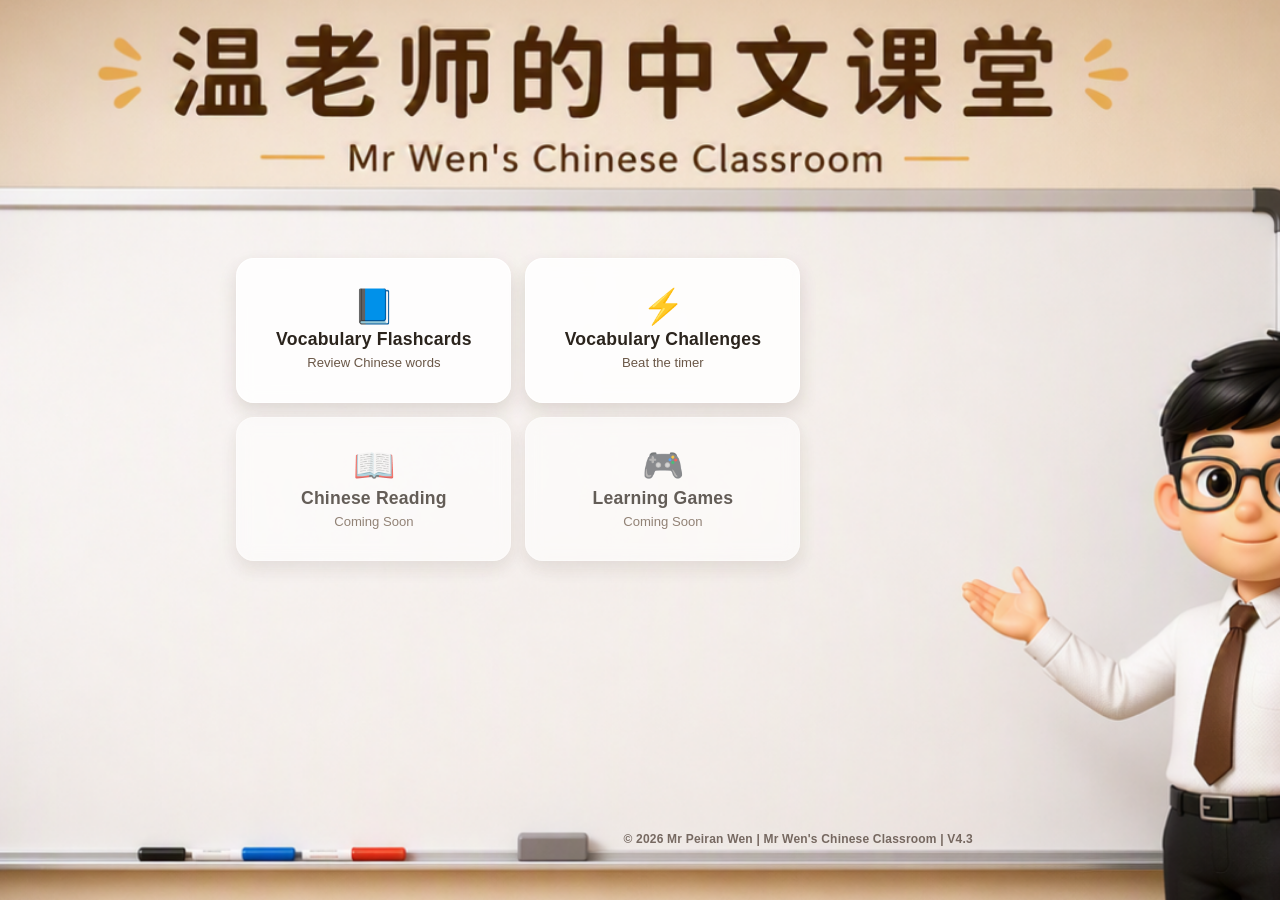
==== index.html @ c4bcf859 "Add files via upload" ====
<!DOCTYPE html>
<html lang="en">
<head>
  <meta charset="UTF-8">
  <meta name="viewport" content="width=device-width, initial-scale=1.0, viewport-fit=cover">
  <meta name="apple-mobile-web-app-capable" content="yes">
  <meta name="apple-mobile-web-app-status-bar-style" content="default">
  <meta name="apple-mobile-web-app-title" content="Mr Wen's Classroom">
  <title>Mr Wen's Chinese Classroom</title>
  <script src="device-detection.js"></script>
  <link rel="icon" href="favicon.ico" sizes="any">
  <link rel="icon" type="image/png" href="favicon.png">
  <link rel="apple-touch-icon" href="apple-touch-icon.png">
  <link rel="stylesheet" href="style.css">
</head>
<body>
  <main class="classroom-stage" aria-label="Mr Wen's Chinese Classroom homepage">
    <img class="classroom-image classroom-image-landscape" src="classroom-home.png" alt="Mr Wen's Chinese Classroom homepage background">
    <img class="classroom-image classroom-image-portrait" src="classroom-home-portrait.png" alt="Mr Wen's Chinese Classroom portrait homepage background">
    <section class="whiteboard-menu" aria-label="Classroom app menu">
      <a class="app-tile" href="vocab-flashcard/index.html"><span class="app-icon">📘</span><span class="app-title">Vocabulary Flashcards</span><span class="app-subtitle">Review Chinese words</span></a>
      <a class="app-tile" href="vocab-challenge/index.html"><span class="app-icon">⚡</span><span class="app-title">Vocabulary Challenges</span><span class="app-subtitle">Beat the timer</span></a>
      <div class="app-tile coming-soon" aria-disabled="true"><span class="app-icon">📖</span><span class="app-title">Chinese Reading</span><span class="app-subtitle">Coming Soon</span></div>
      <div class="app-tile coming-soon" aria-disabled="true"><span class="app-icon">🎮</span><span class="app-title">Learning Games</span><span class="app-subtitle">Coming Soon</span></div>
    </section>
    <div class="whiteboard-credit">© 2026 Mr Peiran Wen | Mr Wen's Chinese Classroom | V4.3</div>
  </main>
</body>
</html>
---- style.css ----
/* Mr Wen's Chinese Classroom Portal V4.3 */
*{margin:0;padding:0;box-sizing:border-box;font-family:"Century Gothic",Arial,sans-serif}
html,body{width:100%;height:100%}
body{min-height:100vh;overflow:hidden;background:#ead9c6}
.classroom-stage{position:relative;width:100vw;height:100vh;overflow:hidden;background:#ead9c6}
.classroom-image{position:absolute;inset:0;width:100%;height:100%;object-fit:cover;object-position:center center;display:block;user-select:none;pointer-events:none}
.classroom-image-portrait{display:none}
.whiteboard-menu{position:absolute;top:28%;left:18%;width:45%;height:35%;display:grid;grid-template-columns:repeat(2,minmax(170px,1fr));gap:14px;padding:6px}
.app-tile{position:relative;overflow:hidden;min-height:82px;padding:10px;display:flex;flex-direction:column;align-items:center;justify-content:center;gap:5px;text-align:center;text-decoration:none;color:#2b241d;background:rgba(255,255,255,.84);border:1px solid rgba(255,255,255,.95);border-radius:18px;box-shadow:0 8px 18px rgba(63,45,28,.14);backdrop-filter:blur(8px);-webkit-backdrop-filter:blur(8px);cursor:pointer;transition:transform .22s ease,box-shadow .22s ease,background .22s ease,border-color .22s ease}
.app-tile:hover{transform:translateY(-5px) scale(1.02);background:rgba(255,255,255,.95);border-color:rgba(255,188,78,.9);box-shadow:0 14px 28px rgba(63,45,28,.20)}
.app-tile:active{transform:translateY(-2px) scale(1.01)}
.app-icon{font-size:2.12rem;line-height:1}
.app-title{font-size:1.10rem;font-weight:700;letter-spacing:.2px}
.app-subtitle{font-size:.82rem;font-weight:500;color:#6a5747}
.coming-soon{opacity:.72;cursor:default}
.coming-soon:hover,.coming-soon:active{transform:none;background:rgba(255,255,255,.84);border-color:rgba(255,255,255,.95);box-shadow:0 8px 18px rgba(63,45,28,.14)}
.whiteboard-credit{position:absolute;right:24%;bottom:6%;color:rgba(80,65,55,.76);font-size:12px;font-weight:800;letter-spacing:.2px;text-align:right;white-space:nowrap;background:none;border:none;box-shadow:none;padding:0;pointer-events:none}
@media(max-width:900px){body{overflow:auto}.whiteboard-menu{top:27%;left:13%;width:58%;height:auto;grid-template-columns:1fr;gap:10px;padding:4px}.app-tile{min-height:72px;padding:10px 8px;border-radius:18px}.app-icon{font-size:1.5rem}.app-title{font-size:.82rem}.app-subtitle{font-size:.68rem}.whiteboard-credit{right:12%;bottom:8%;width:auto;font-size:.55rem;background:none;border:none;box-shadow:none;padding:0}}
/* Only iPhone/iPad portrait overrides below */
html.ios-device.portrait-mode,html.ios-device.portrait-mode body{min-height:100%;overflow:hidden;background:#ead9c6}
html.ios-device.portrait-mode *{font-family:-apple-system,BlinkMacSystemFont,"SF Pro Display","SF Pro Text","Helvetica Neue",Arial,sans-serif;-webkit-tap-highlight-color:transparent}
html.ios-device.portrait-mode .classroom-stage{width:100vw;height:100vh;height:100svh}
html.ios-device.portrait-mode .classroom-image-landscape{display:none}
html.ios-device.portrait-mode .classroom-image-portrait{display:block;object-fit:cover;object-position:center top}
html.ios-device.portrait-mode .whiteboard-menu{top:31.5%;left:19%;width:49%;height:28%;display:grid;grid-template-columns:repeat(2,minmax(0,1fr));grid-template-rows:repeat(2,minmax(0,1fr));gap:clamp(8px,1.8vw,15px);padding:0}
html.ios-device.portrait-mode .app-tile{min-width:0;min-height:0;padding:clamp(6px,1.5vw,12px);gap:clamp(3px,.7vw,6px);border-radius:clamp(14px,3vw,22px);box-shadow:0 5px 14px rgba(63,45,28,.14);touch-action:manipulation}
html.ios-device.portrait-mode .app-tile:hover{transform:none;background:rgba(255,255,255,.84);border-color:rgba(255,255,255,.95);box-shadow:0 5px 14px rgba(63,45,28,.14)}
html.ios-device.portrait-mode .app-tile:active{transform:scale(.98)}
html.ios-device.portrait-mode .coming-soon:active{transform:none}
html.ios-device.portrait-mode .app-icon{font-size:clamp(1.25rem,4.6vw,2.25rem)}
html.ios-device.portrait-mode .app-title{font-size:clamp(.66rem,2.55vw,1.08rem);line-height:1.08}
html.ios-device.portrait-mode .app-subtitle{font-size:clamp(.54rem,1.95vw,.82rem);line-height:1.08}
html.ios-device.portrait-mode .whiteboard-credit{right:19%;bottom:19.7%;width:auto;max-width:62%;overflow:hidden;text-overflow:ellipsis;font-size:clamp(.46rem,1.4vw,.66rem);font-weight:700}
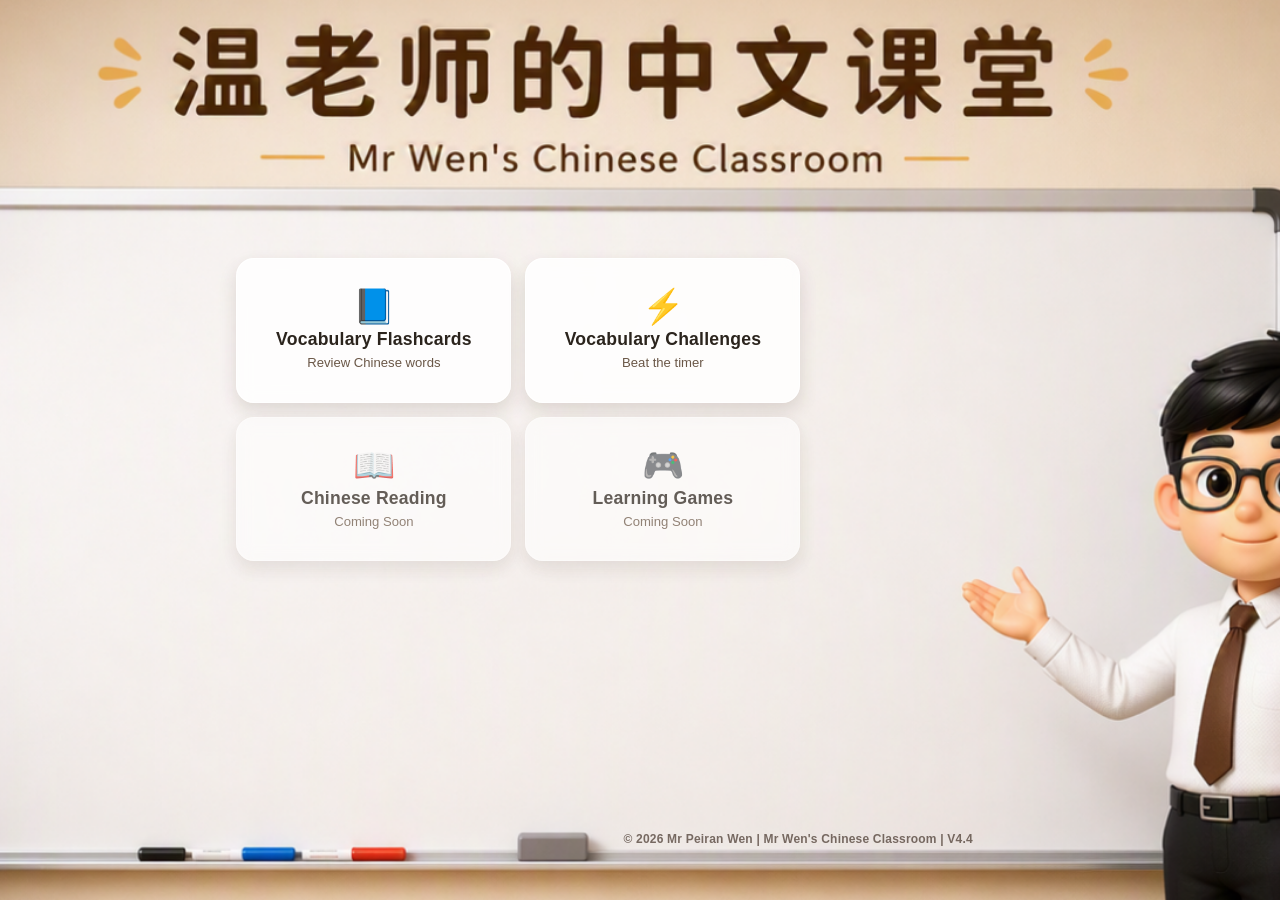
==== commit 579f3d71: "Add files via upload" ====
--- a/index.html
+++ b/index.html
@@ -8,22 +8,22 @@
   <meta name="apple-mobile-web-app-title" content="Mr Wen's Classroom">
   <title>Mr Wen's Chinese Classroom</title>
   <script src="device-detection.js"></script>
-  <link rel="icon" href="favicon.ico" sizes="any">
-  <link rel="icon" type="image/png" href="favicon.png">
-  <link rel="apple-touch-icon" href="apple-touch-icon.png">
+  <link rel="icon" href="assets/images/favicon.ico" sizes="any">
+  <link rel="icon" type="image/png" href="assets/images/favicon.png">
+  <link rel="apple-touch-icon" href="assets/images/apple-touch-icon.png">
   <link rel="stylesheet" href="style.css">
 </head>
 <body>
   <main class="classroom-stage" aria-label="Mr Wen's Chinese Classroom homepage">
-    <img class="classroom-image classroom-image-landscape" src="classroom-home.png" alt="Mr Wen's Chinese Classroom homepage background">
-    <img class="classroom-image classroom-image-portrait" src="classroom-home-portrait.png" alt="Mr Wen's Chinese Classroom portrait homepage background">
+    <img class="classroom-image classroom-image-landscape" src="assets/images/classroom-home.png" alt="Mr Wen's Chinese Classroom homepage background">
+    <img class="classroom-image classroom-image-portrait" src="assets/images/ios-bg.png" alt="Mr Wen's Chinese Classroom portrait homepage background">
     <section class="whiteboard-menu" aria-label="Classroom app menu">
       <a class="app-tile" href="vocab-flashcard/index.html"><span class="app-icon">📘</span><span class="app-title">Vocabulary Flashcards</span><span class="app-subtitle">Review Chinese words</span></a>
       <a class="app-tile" href="vocab-challenge/index.html"><span class="app-icon">⚡</span><span class="app-title">Vocabulary Challenges</span><span class="app-subtitle">Beat the timer</span></a>
       <div class="app-tile coming-soon" aria-disabled="true"><span class="app-icon">📖</span><span class="app-title">Chinese Reading</span><span class="app-subtitle">Coming Soon</span></div>
       <div class="app-tile coming-soon" aria-disabled="true"><span class="app-icon">🎮</span><span class="app-title">Learning Games</span><span class="app-subtitle">Coming Soon</span></div>
     </section>
-    <div class="whiteboard-credit">© 2026 Mr Peiran Wen | Mr Wen's Chinese Classroom | V4.3</div>
+    <div class="whiteboard-credit">© 2026 Mr Peiran Wen | Mr Wen's Chinese Classroom | V4.4</div>
   </main>
 </body>
 </html>
--- a/style.css
+++ b/style.css
@@ -1,4 +1,4 @@
-/* Mr Wen's Chinese Classroom Portal V4.3 */
+/* Mr Wen's Chinese Classroom Portal V4.4 */
 *{margin:0;padding:0;box-sizing:border-box;font-family:"Century Gothic",Arial,sans-serif}
 html,body{width:100%;height:100%}
 body{min-height:100vh;overflow:hidden;background:#ead9c6}
@@ -22,7 +22,7 @@
 html.ios-device.portrait-mode .classroom-stage{width:100vw;height:100vh;height:100svh}
 html.ios-device.portrait-mode .classroom-image-landscape{display:none}
 html.ios-device.portrait-mode .classroom-image-portrait{display:block;object-fit:cover;object-position:center top}
-html.ios-device.portrait-mode .whiteboard-menu{top:31.5%;left:19%;width:49%;height:28%;display:grid;grid-template-columns:repeat(2,minmax(0,1fr));grid-template-rows:repeat(2,minmax(0,1fr));gap:clamp(8px,1.8vw,15px);padding:0}
+html.ios-device.portrait-mode .whiteboard-menu{top:32.5%;left:20.5%;width:47%;height:25.5%;display:grid;grid-template-columns:repeat(2,minmax(0,1fr));grid-template-rows:repeat(2,minmax(0,1fr));gap:clamp(8px,1.8vw,14px);padding:0}
 html.ios-device.portrait-mode .app-tile{min-width:0;min-height:0;padding:clamp(6px,1.5vw,12px);gap:clamp(3px,.7vw,6px);border-radius:clamp(14px,3vw,22px);box-shadow:0 5px 14px rgba(63,45,28,.14);touch-action:manipulation}
 html.ios-device.portrait-mode .app-tile:hover{transform:none;background:rgba(255,255,255,.84);border-color:rgba(255,255,255,.95);box-shadow:0 5px 14px rgba(63,45,28,.14)}
 html.ios-device.portrait-mode .app-tile:active{transform:scale(.98)}
@@ -30,4 +30,4 @@
 html.ios-device.portrait-mode .app-icon{font-size:clamp(1.25rem,4.6vw,2.25rem)}
 html.ios-device.portrait-mode .app-title{font-size:clamp(.66rem,2.55vw,1.08rem);line-height:1.08}
 html.ios-device.portrait-mode .app-subtitle{font-size:clamp(.54rem,1.95vw,.82rem);line-height:1.08}
-html.ios-device.portrait-mode .whiteboard-credit{right:19%;bottom:19.7%;width:auto;max-width:62%;overflow:hidden;text-overflow:ellipsis;font-size:clamp(.46rem,1.4vw,.66rem);font-weight:700}
+html.ios-device.portrait-mode .whiteboard-credit{left:20.5%;right:auto;bottom:21.5%;width:47%;max-width:47%;overflow:hidden;text-overflow:ellipsis;font-size:clamp(.42rem,1.35vw,.62rem);font-weight:700;text-align:center}
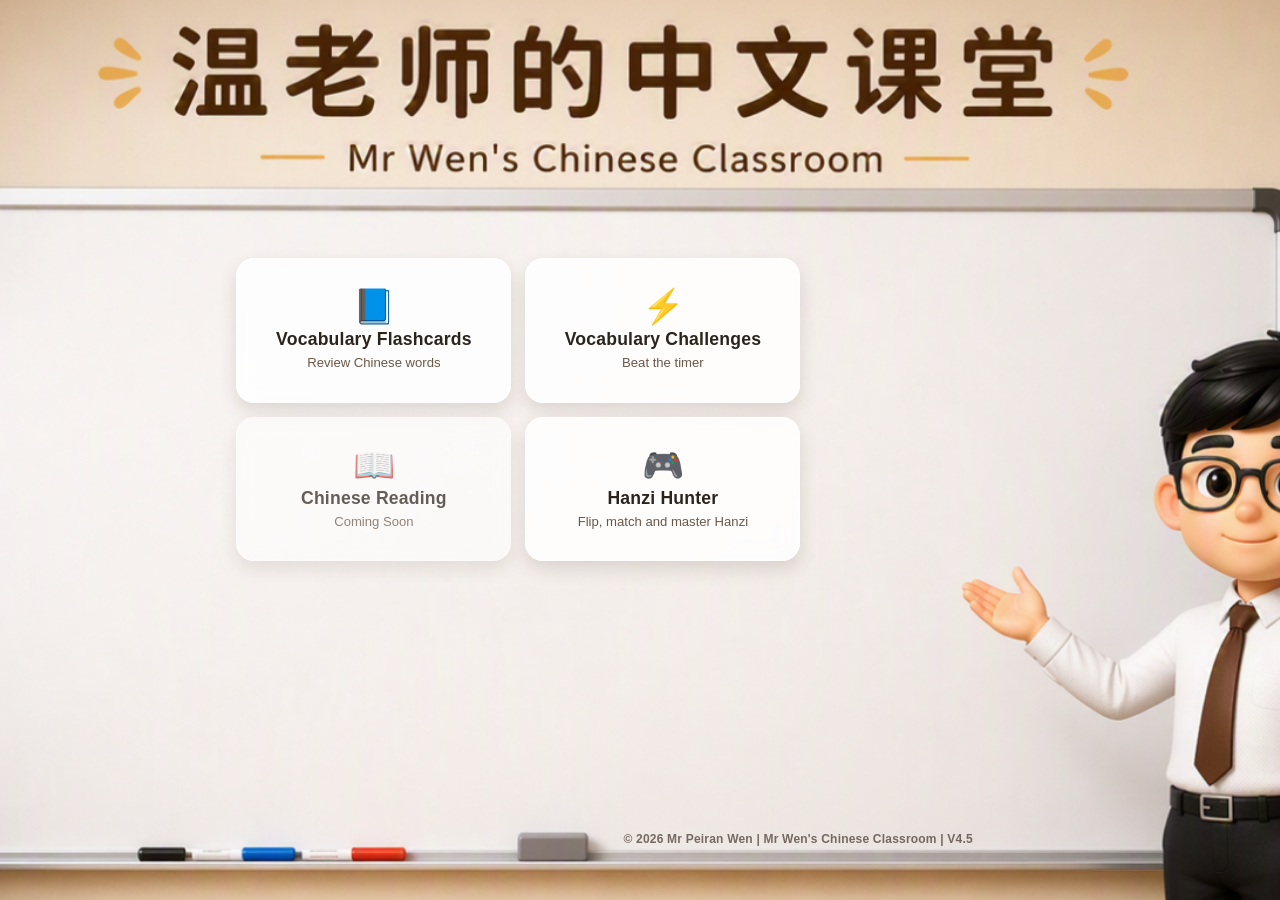
==== commit 457b1e26: "Add files via upload" ====
--- a/index.html
+++ b/index.html
@@ -21,9 +21,9 @@
       <a class="app-tile" href="vocab-flashcard/index.html"><span class="app-icon">📘</span><span class="app-title">Vocabulary Flashcards</span><span class="app-subtitle">Review Chinese words</span></a>
       <a class="app-tile" href="vocab-challenge/index.html"><span class="app-icon">⚡</span><span class="app-title">Vocabulary Challenges</span><span class="app-subtitle">Beat the timer</span></a>
       <div class="app-tile coming-soon" aria-disabled="true"><span class="app-icon">📖</span><span class="app-title">Chinese Reading</span><span class="app-subtitle">Coming Soon</span></div>
-      <div class="app-tile coming-soon" aria-disabled="true"><span class="app-icon">🎮</span><span class="app-title">Learning Games</span><span class="app-subtitle">Coming Soon</span></div>
+      <a class="app-tile" href="hanzi-hunter/index.html"><span class="app-icon">🎮</span><span class="app-title">Hanzi Hunter</span><span class="app-subtitle">Flip, match and master Hanzi</span></a>
     </section>
-    <div class="whiteboard-credit">© 2026 Mr Peiran Wen | Mr Wen's Chinese Classroom | V4.4</div>
+    <div class="whiteboard-credit">© 2026 Mr Peiran Wen | Mr Wen's Chinese Classroom | V4.5</div>
   </main>
 </body>
 </html>
--- a/style.css
+++ b/style.css
@@ -1,4 +1,4 @@
-/* Mr Wen's Chinese Classroom Portal V4.4 */
+/* Mr Wen's Chinese Classroom Portal V4.5 */
 *{margin:0;padding:0;box-sizing:border-box;font-family:"Century Gothic",Arial,sans-serif}
 html,body{width:100%;height:100%}
 body{min-height:100vh;overflow:hidden;background:#ead9c6}
@@ -16,7 +16,6 @@
 .coming-soon:hover,.coming-soon:active{transform:none;background:rgba(255,255,255,.84);border-color:rgba(255,255,255,.95);box-shadow:0 8px 18px rgba(63,45,28,.14)}
 .whiteboard-credit{position:absolute;right:24%;bottom:6%;color:rgba(80,65,55,.76);font-size:12px;font-weight:800;letter-spacing:.2px;text-align:right;white-space:nowrap;background:none;border:none;box-shadow:none;padding:0;pointer-events:none}
 @media(max-width:900px){body{overflow:auto}.whiteboard-menu{top:27%;left:13%;width:58%;height:auto;grid-template-columns:1fr;gap:10px;padding:4px}.app-tile{min-height:72px;padding:10px 8px;border-radius:18px}.app-icon{font-size:1.5rem}.app-title{font-size:.82rem}.app-subtitle{font-size:.68rem}.whiteboard-credit{right:12%;bottom:8%;width:auto;font-size:.55rem;background:none;border:none;box-shadow:none;padding:0}}
-/* Only iPhone/iPad portrait overrides below */
 html.ios-device.portrait-mode,html.ios-device.portrait-mode body{min-height:100%;overflow:hidden;background:#ead9c6}
 html.ios-device.portrait-mode *{font-family:-apple-system,BlinkMacSystemFont,"SF Pro Display","SF Pro Text","Helvetica Neue",Arial,sans-serif;-webkit-tap-highlight-color:transparent}
 html.ios-device.portrait-mode .classroom-stage{width:100vw;height:100vh;height:100svh}
@@ -30,4 +29,4 @@
 html.ios-device.portrait-mode .app-icon{font-size:clamp(1.25rem,4.6vw,2.25rem)}
 html.ios-device.portrait-mode .app-title{font-size:clamp(.66rem,2.55vw,1.08rem);line-height:1.08}
 html.ios-device.portrait-mode .app-subtitle{font-size:clamp(.54rem,1.95vw,.82rem);line-height:1.08}
-html.ios-device.portrait-mode .whiteboard-credit{left:20.5%;right:auto;bottom:21.5%;width:47%;max-width:47%;overflow:hidden;text-overflow:ellipsis;font-size:clamp(.42rem,1.35vw,.62rem);font-weight:700;text-align:center}
+html.ios-device.portrait-mode .whiteboard-credit{left:20.5%;right:auto;bottom:21.5%;width:47%;max-width:47%;overflow:hidden;text-overflow:ellipsis;font-size:clamp(.42rem,1.35vw,.62rem);font-weight:700;text-align:center}
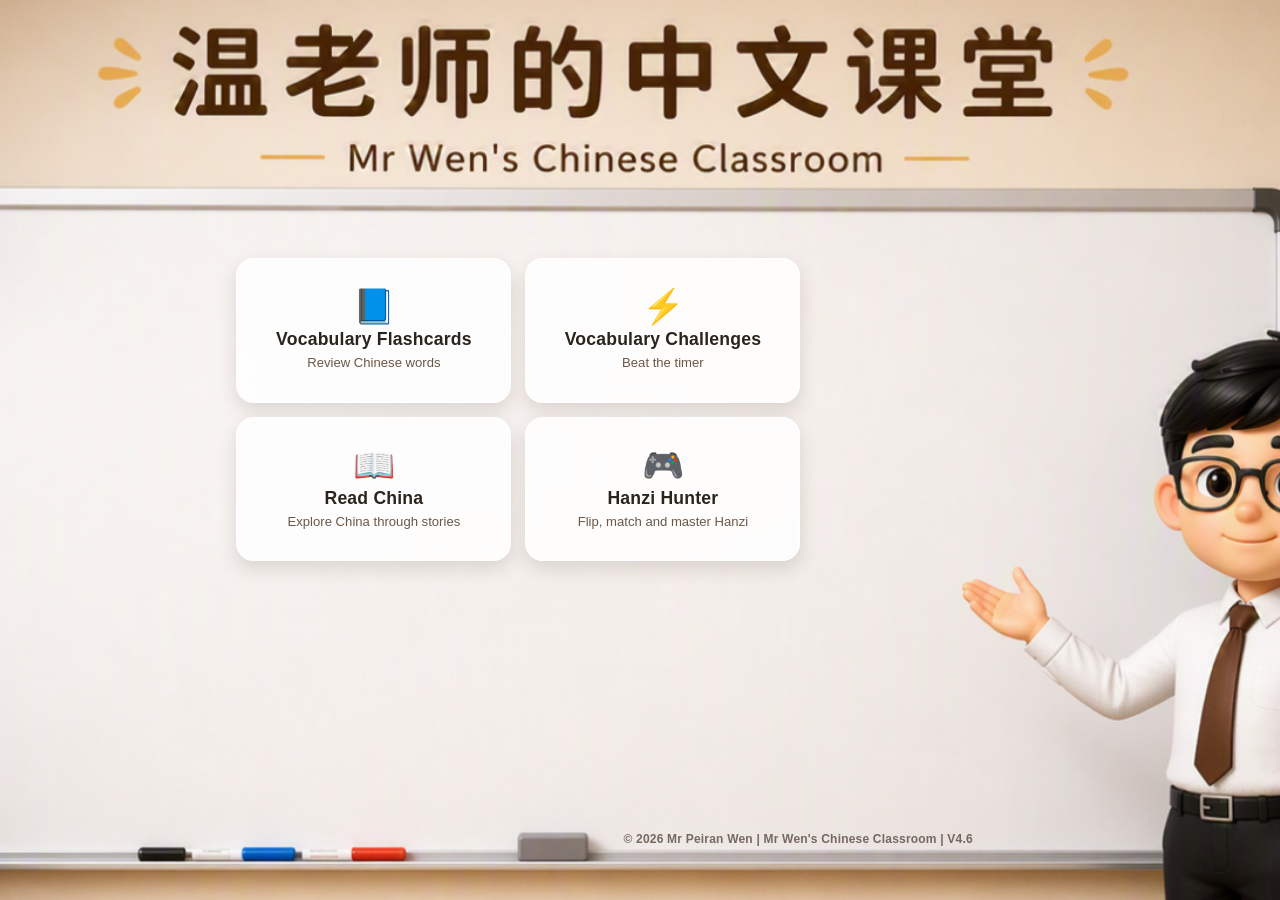
==== commit fb6a5880: "update_10/8/26" ====
--- a/index.html
+++ b/index.html
@@ -20,10 +20,10 @@
     <section class="whiteboard-menu" aria-label="Classroom app menu">
       <a class="app-tile" href="vocab-flashcard/index.html"><span class="app-icon">📘</span><span class="app-title">Vocabulary Flashcards</span><span class="app-subtitle">Review Chinese words</span></a>
       <a class="app-tile" href="vocab-challenge/index.html"><span class="app-icon">⚡</span><span class="app-title">Vocabulary Challenges</span><span class="app-subtitle">Beat the timer</span></a>
-      <div class="app-tile coming-soon" aria-disabled="true"><span class="app-icon">📖</span><span class="app-title">Chinese Reading</span><span class="app-subtitle">Coming Soon</span></div>
+      <a class="app-tile" href="read-china/index.html"><span class="app-icon">📖</span><span class="app-title">Read China</span><span class="app-subtitle">Explore China through stories</span></a>
       <a class="app-tile" href="hanzi-hunter/index.html"><span class="app-icon">🎮</span><span class="app-title">Hanzi Hunter</span><span class="app-subtitle">Flip, match and master Hanzi</span></a>
     </section>
-    <div class="whiteboard-credit">© 2026 Mr Peiran Wen | Mr Wen's Chinese Classroom | V4.5</div>
+    <div class="whiteboard-credit">© 2026 Mr Peiran Wen | Mr Wen's Chinese Classroom | V4.6</div>
   </main>
 </body>
 </html>
--- a/style.css
+++ b/style.css
@@ -1,4 +1,4 @@
-/* Mr Wen's Chinese Classroom Portal V4.5 */
+/* Mr Wen's Chinese Classroom Portal V4.6 */
 *{margin:0;padding:0;box-sizing:border-box;font-family:"Century Gothic",Arial,sans-serif}
 html,body{width:100%;height:100%}
 body{min-height:100vh;overflow:hidden;background:#ead9c6}
@@ -12,8 +12,6 @@
 .app-icon{font-size:2.12rem;line-height:1}
 .app-title{font-size:1.10rem;font-weight:700;letter-spacing:.2px}
 .app-subtitle{font-size:.82rem;font-weight:500;color:#6a5747}
-.coming-soon{opacity:.72;cursor:default}
-.coming-soon:hover,.coming-soon:active{transform:none;background:rgba(255,255,255,.84);border-color:rgba(255,255,255,.95);box-shadow:0 8px 18px rgba(63,45,28,.14)}
 .whiteboard-credit{position:absolute;right:24%;bottom:6%;color:rgba(80,65,55,.76);font-size:12px;font-weight:800;letter-spacing:.2px;text-align:right;white-space:nowrap;background:none;border:none;box-shadow:none;padding:0;pointer-events:none}
 @media(max-width:900px){body{overflow:auto}.whiteboard-menu{top:27%;left:13%;width:58%;height:auto;grid-template-columns:1fr;gap:10px;padding:4px}.app-tile{min-height:72px;padding:10px 8px;border-radius:18px}.app-icon{font-size:1.5rem}.app-title{font-size:.82rem}.app-subtitle{font-size:.68rem}.whiteboard-credit{right:12%;bottom:8%;width:auto;font-size:.55rem;background:none;border:none;box-shadow:none;padding:0}}
 html.ios-device.portrait-mode,html.ios-device.portrait-mode body{min-height:100%;overflow:hidden;background:#ead9c6}
@@ -25,7 +23,6 @@
 html.ios-device.portrait-mode .app-tile{min-width:0;min-height:0;padding:clamp(6px,1.5vw,12px);gap:clamp(3px,.7vw,6px);border-radius:clamp(14px,3vw,22px);box-shadow:0 5px 14px rgba(63,45,28,.14);touch-action:manipulation}
 html.ios-device.portrait-mode .app-tile:hover{transform:none;background:rgba(255,255,255,.84);border-color:rgba(255,255,255,.95);box-shadow:0 5px 14px rgba(63,45,28,.14)}
 html.ios-device.portrait-mode .app-tile:active{transform:scale(.98)}
-html.ios-device.portrait-mode .coming-soon:active{transform:none}
 html.ios-device.portrait-mode .app-icon{font-size:clamp(1.25rem,4.6vw,2.25rem)}
 html.ios-device.portrait-mode .app-title{font-size:clamp(.66rem,2.55vw,1.08rem);line-height:1.08}
 html.ios-device.portrait-mode .app-subtitle{font-size:clamp(.54rem,1.95vw,.82rem);line-height:1.08}
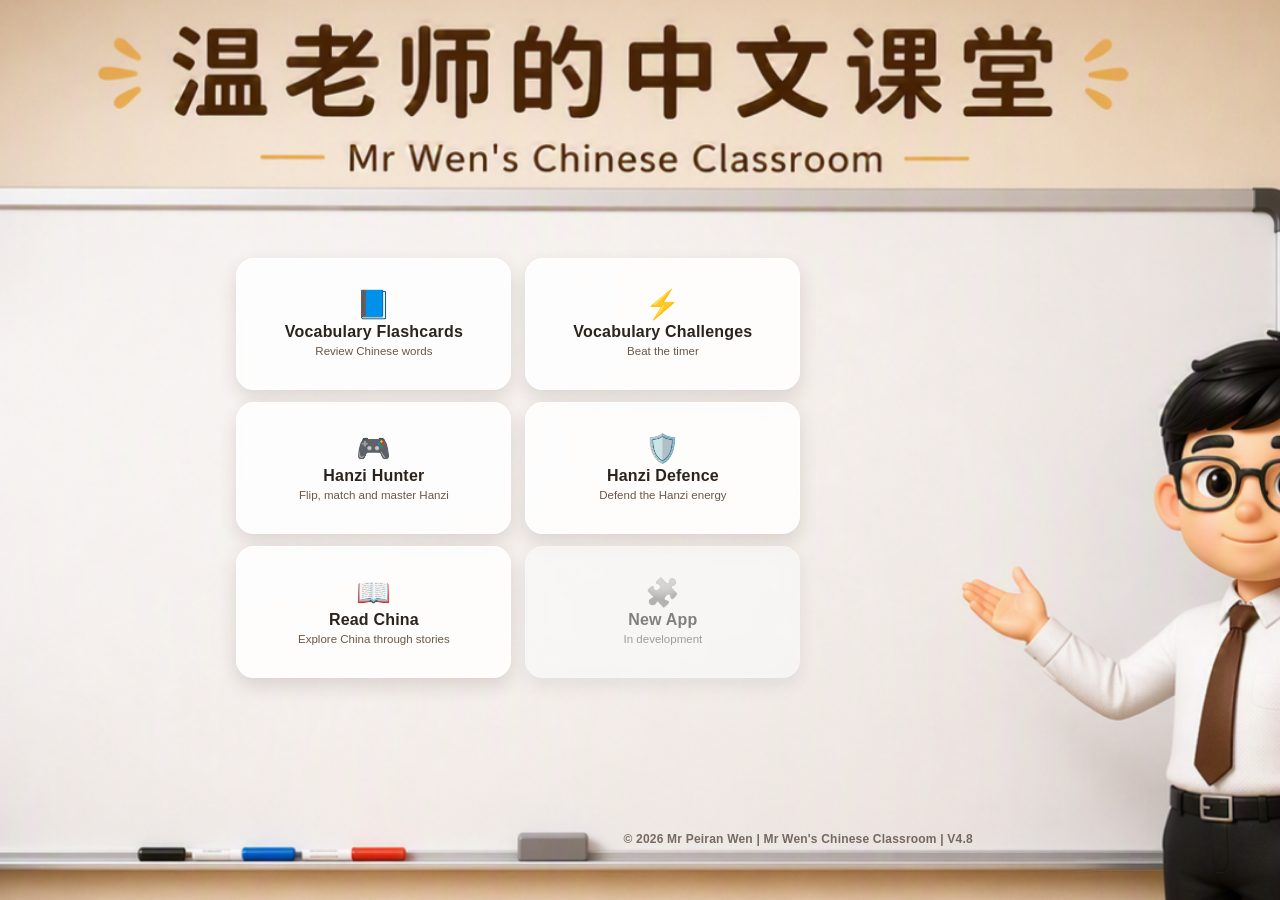
==== commit 1a46841f: "update" ====
--- a/index.html
+++ b/index.html
@@ -17,13 +17,46 @@
   <main class="classroom-stage" aria-label="Mr Wen's Chinese Classroom homepage">
     <img class="classroom-image classroom-image-landscape" src="assets/images/classroom-home.png" alt="Mr Wen's Chinese Classroom homepage background">
     <img class="classroom-image classroom-image-portrait" src="assets/images/ios-bg.png" alt="Mr Wen's Chinese Classroom portrait homepage background">
+
     <section class="whiteboard-menu" aria-label="Classroom app menu">
-      <a class="app-tile" href="vocab-flashcard/index.html"><span class="app-icon">📘</span><span class="app-title">Vocabulary Flashcards</span><span class="app-subtitle">Review Chinese words</span></a>
-      <a class="app-tile" href="vocab-challenge/index.html"><span class="app-icon">⚡</span><span class="app-title">Vocabulary Challenges</span><span class="app-subtitle">Beat the timer</span></a>
-      <a class="app-tile" href="read-china/index.html"><span class="app-icon">📖</span><span class="app-title">Read China</span><span class="app-subtitle">Explore China through stories</span></a>
-      <a class="app-tile" href="hanzi-hunter/index.html"><span class="app-icon">🎮</span><span class="app-title">Hanzi Hunter</span><span class="app-subtitle">Flip, match and master Hanzi</span></a>
+      <a class="app-tile" href="vocab-flashcard/index.html">
+        <span class="app-icon">📘</span>
+        <span class="app-title">Vocabulary Flashcards</span>
+        <span class="app-subtitle">Review Chinese words</span>
+      </a>
+
+      <a class="app-tile" href="vocab-challenge/index.html">
+        <span class="app-icon">⚡</span>
+        <span class="app-title">Vocabulary Challenges</span>
+        <span class="app-subtitle">Beat the timer</span>
+      </a>
+
+      <a class="app-tile" href="hanzi-hunter/index.html">
+        <span class="app-icon">🎮</span>
+        <span class="app-title">Hanzi Hunter</span>
+        <span class="app-subtitle">Flip, match and master Hanzi</span>
+      </a>
+
+      <a class="app-tile" href="hanzi-defence/index.html">
+        <span class="app-icon">🛡️</span>
+        <span class="app-title">Hanzi Defence</span>
+        <span class="app-subtitle">Defend the Hanzi energy</span>
+      </a>
+
+      <a class="app-tile" href="read-china/index.html">
+        <span class="app-icon">📖</span>
+        <span class="app-title">Read China</span>
+        <span class="app-subtitle">Explore China through stories</span>
+      </a>
+
+      <div class="app-tile coming-soon" aria-disabled="true">
+        <span class="app-icon">🧩</span>
+        <span class="app-title">New App</span>
+        <span class="app-subtitle">In development</span>
+      </div>
     </section>
-    <div class="whiteboard-credit">© 2026 Mr Peiran Wen | Mr Wen's Chinese Classroom | V4.6</div>
+
+    <div class="whiteboard-credit">© 2026 Mr Peiran Wen | Mr Wen's Chinese Classroom | V4.8</div>
   </main>
 </body>
-</html>+</html>
--- a/style.css
+++ b/style.css
@@ -1,29 +1,32 @@
-/* Mr Wen's Chinese Classroom Portal V4.6 */
+/* Mr Wen's Chinese Classroom Portal V4.8 */
 *{margin:0;padding:0;box-sizing:border-box;font-family:"Century Gothic",Arial,sans-serif}
 html,body{width:100%;height:100%}
 body{min-height:100vh;overflow:hidden;background:#ead9c6}
 .classroom-stage{position:relative;width:100vw;height:100vh;overflow:hidden;background:#ead9c6}
 .classroom-image{position:absolute;inset:0;width:100%;height:100%;object-fit:cover;object-position:center center;display:block;user-select:none;pointer-events:none}
 .classroom-image-portrait{display:none}
-.whiteboard-menu{position:absolute;top:28%;left:18%;width:45%;height:35%;display:grid;grid-template-columns:repeat(2,minmax(170px,1fr));gap:14px;padding:6px}
-.app-tile{position:relative;overflow:hidden;min-height:82px;padding:10px;display:flex;flex-direction:column;align-items:center;justify-content:center;gap:5px;text-align:center;text-decoration:none;color:#2b241d;background:rgba(255,255,255,.84);border:1px solid rgba(255,255,255,.95);border-radius:18px;box-shadow:0 8px 18px rgba(63,45,28,.14);backdrop-filter:blur(8px);-webkit-backdrop-filter:blur(8px);cursor:pointer;transition:transform .22s ease,box-shadow .22s ease,background .22s ease,border-color .22s ease}
+.whiteboard-menu{position:absolute;top:28%;left:18%;width:45%;height:48%;display:grid;grid-template-columns:repeat(2,minmax(170px,1fr));grid-template-rows:repeat(3,minmax(0,1fr));gap:12px 14px;padding:6px}
+.app-tile{position:relative;overflow:hidden;min-height:68px;padding:8px 10px;display:flex;flex-direction:column;align-items:center;justify-content:center;gap:4px;text-align:center;text-decoration:none;color:#2b241d;background:rgba(255,255,255,.84);border:1px solid rgba(255,255,255,.95);border-radius:18px;box-shadow:0 8px 18px rgba(63,45,28,.14);backdrop-filter:blur(8px);-webkit-backdrop-filter:blur(8px);cursor:pointer;transition:transform .22s ease,box-shadow .22s ease,background .22s ease,border-color .22s ease}
 .app-tile:hover{transform:translateY(-5px) scale(1.02);background:rgba(255,255,255,.95);border-color:rgba(255,188,78,.9);box-shadow:0 14px 28px rgba(63,45,28,.20)}
 .app-tile:active{transform:translateY(-2px) scale(1.01)}
-.app-icon{font-size:2.12rem;line-height:1}
-.app-title{font-size:1.10rem;font-weight:700;letter-spacing:.2px}
-.app-subtitle{font-size:.82rem;font-weight:500;color:#6a5747}
+.app-icon{font-size:1.75rem;line-height:1}
+.app-title{font-size:1rem;font-weight:700;letter-spacing:.2px}
+.app-subtitle{font-size:.72rem;font-weight:500;color:#6a5747}
+.coming-soon{opacity:.55;cursor:default;filter:grayscale(1)}
+.coming-soon:hover,.coming-soon:active{transform:none;background:rgba(236,236,236,.82);border-color:rgba(220,220,220,.95);box-shadow:0 8px 18px rgba(63,45,28,.10)}
 .whiteboard-credit{position:absolute;right:24%;bottom:6%;color:rgba(80,65,55,.76);font-size:12px;font-weight:800;letter-spacing:.2px;text-align:right;white-space:nowrap;background:none;border:none;box-shadow:none;padding:0;pointer-events:none}
-@media(max-width:900px){body{overflow:auto}.whiteboard-menu{top:27%;left:13%;width:58%;height:auto;grid-template-columns:1fr;gap:10px;padding:4px}.app-tile{min-height:72px;padding:10px 8px;border-radius:18px}.app-icon{font-size:1.5rem}.app-title{font-size:.82rem}.app-subtitle{font-size:.68rem}.whiteboard-credit{right:12%;bottom:8%;width:auto;font-size:.55rem;background:none;border:none;box-shadow:none;padding:0}}
+@media(max-width:900px){body{overflow:auto}.whiteboard-menu{top:27%;left:13%;width:58%;height:auto;grid-template-columns:1fr;grid-template-rows:none;gap:8px;padding:4px}.app-tile{min-height:58px;padding:7px 8px;border-radius:16px}.app-icon{font-size:1.3rem}.app-title{font-size:.78rem}.app-subtitle{font-size:.62rem}.whiteboard-credit{right:12%;bottom:8%;width:auto;font-size:.55rem;background:none;border:none;box-shadow:none;padding:0}}
 html.ios-device.portrait-mode,html.ios-device.portrait-mode body{min-height:100%;overflow:hidden;background:#ead9c6}
 html.ios-device.portrait-mode *{font-family:-apple-system,BlinkMacSystemFont,"SF Pro Display","SF Pro Text","Helvetica Neue",Arial,sans-serif;-webkit-tap-highlight-color:transparent}
 html.ios-device.portrait-mode .classroom-stage{width:100vw;height:100vh;height:100svh}
 html.ios-device.portrait-mode .classroom-image-landscape{display:none}
 html.ios-device.portrait-mode .classroom-image-portrait{display:block;object-fit:cover;object-position:center top}
-html.ios-device.portrait-mode .whiteboard-menu{top:32.5%;left:20.5%;width:47%;height:25.5%;display:grid;grid-template-columns:repeat(2,minmax(0,1fr));grid-template-rows:repeat(2,minmax(0,1fr));gap:clamp(8px,1.8vw,14px);padding:0}
-html.ios-device.portrait-mode .app-tile{min-width:0;min-height:0;padding:clamp(6px,1.5vw,12px);gap:clamp(3px,.7vw,6px);border-radius:clamp(14px,3vw,22px);box-shadow:0 5px 14px rgba(63,45,28,.14);touch-action:manipulation}
+html.ios-device.portrait-mode .whiteboard-menu{top:32.5%;left:20.5%;width:47%;height:36%;display:grid;grid-template-columns:repeat(2,minmax(0,1fr));grid-template-rows:repeat(3,minmax(0,1fr));gap:clamp(6px,1.4vw,10px);padding:0}
+html.ios-device.portrait-mode .app-tile{min-width:0;min-height:0;padding:clamp(4px,1.1vw,8px);gap:clamp(2px,.5vw,4px);border-radius:clamp(12px,2.5vw,18px);box-shadow:0 5px 14px rgba(63,45,28,.14);touch-action:manipulation}
 html.ios-device.portrait-mode .app-tile:hover{transform:none;background:rgba(255,255,255,.84);border-color:rgba(255,255,255,.95);box-shadow:0 5px 14px rgba(63,45,28,.14)}
 html.ios-device.portrait-mode .app-tile:active{transform:scale(.98)}
-html.ios-device.portrait-mode .app-icon{font-size:clamp(1.25rem,4.6vw,2.25rem)}
-html.ios-device.portrait-mode .app-title{font-size:clamp(.66rem,2.55vw,1.08rem);line-height:1.08}
-html.ios-device.portrait-mode .app-subtitle{font-size:clamp(.54rem,1.95vw,.82rem);line-height:1.08}
-html.ios-device.portrait-mode .whiteboard-credit{left:20.5%;right:auto;bottom:21.5%;width:47%;max-width:47%;overflow:hidden;text-overflow:ellipsis;font-size:clamp(.42rem,1.35vw,.62rem);font-weight:700;text-align:center}+html.ios-device.portrait-mode .coming-soon:hover,html.ios-device.portrait-mode .coming-soon:active{transform:none;background:rgba(236,236,236,.82);border-color:rgba(220,220,220,.95);box-shadow:0 5px 14px rgba(63,45,28,.10)}
+html.ios-device.portrait-mode .app-icon{font-size:clamp(1rem,3.8vw,1.8rem)}
+html.ios-device.portrait-mode .app-title{font-size:clamp(.58rem,2.2vw,.92rem);line-height:1.06}
+html.ios-device.portrait-mode .app-subtitle{font-size:clamp(.46rem,1.65vw,.7rem);line-height:1.06}
+html.ios-device.portrait-mode .whiteboard-credit{left:20.5%;right:auto;bottom:21.5%;width:47%;max-width:47%;overflow:hidden;text-overflow:ellipsis;font-size:clamp(.42rem,1.35vw,.62rem);font-weight:700;text-align:center}
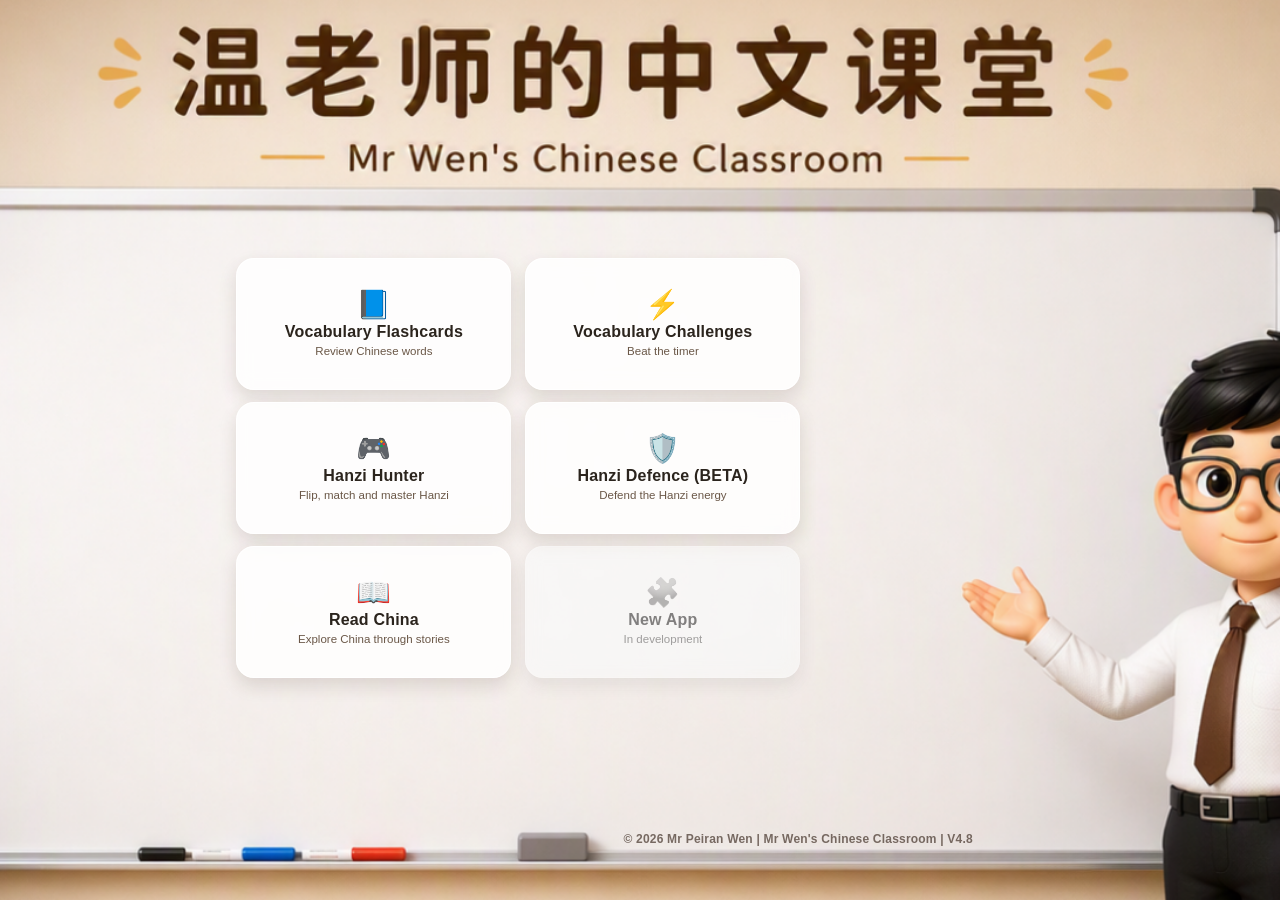
==== commit 94048de5: "Update index.html" ====
--- a/index.html
+++ b/index.html
@@ -39,7 +39,7 @@
 
       <a class="app-tile" href="hanzi-defence/index.html">
         <span class="app-icon">🛡️</span>
-        <span class="app-title">Hanzi Defence</span>
+        <span class="app-title">Hanzi Defence (BETA)</span>
         <span class="app-subtitle">Defend the Hanzi energy</span>
       </a>
 
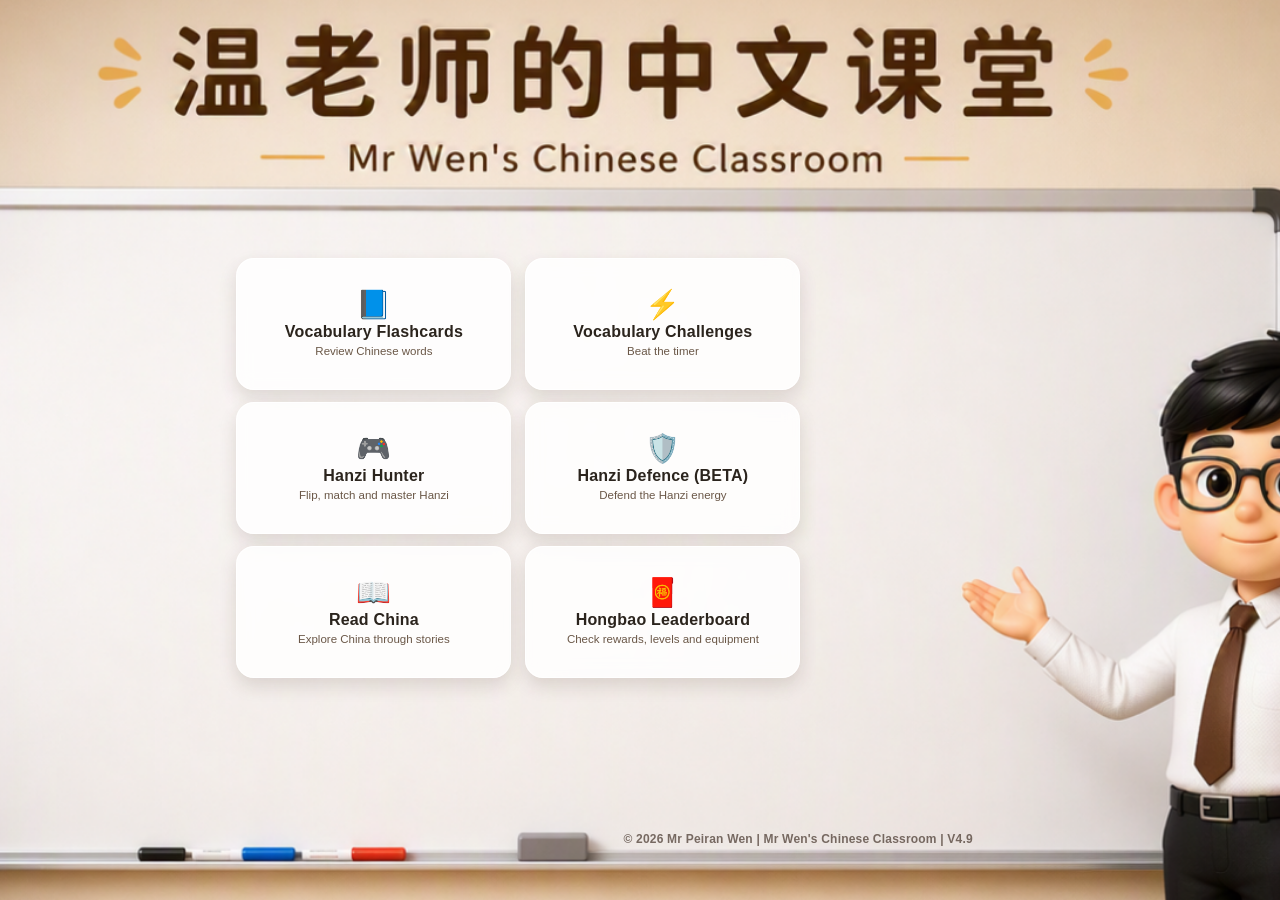
==== commit e5218f18: "hongbao update" ====
--- a/index.html
+++ b/index.html
@@ -49,14 +49,14 @@
         <span class="app-subtitle">Explore China through stories</span>
       </a>
 
-      <div class="app-tile coming-soon" aria-disabled="true">
-        <span class="app-icon">🧩</span>
-        <span class="app-title">New App</span>
-        <span class="app-subtitle">In development</span>
-      </div>
+      <a class="app-tile" href="hongbao-app/index.html">
+        <span class="app-icon">🧧</span>
+        <span class="app-title">Hongbao Leaderboard</span>
+        <span class="app-subtitle">Check rewards, levels and equipment</span>
+      </a>
     </section>
 
-    <div class="whiteboard-credit">© 2026 Mr Peiran Wen | Mr Wen's Chinese Classroom | V4.8</div>
+    <div class="whiteboard-credit">© 2026 Mr Peiran Wen | Mr Wen's Chinese Classroom | V4.9</div>
   </main>
 </body>
 </html>
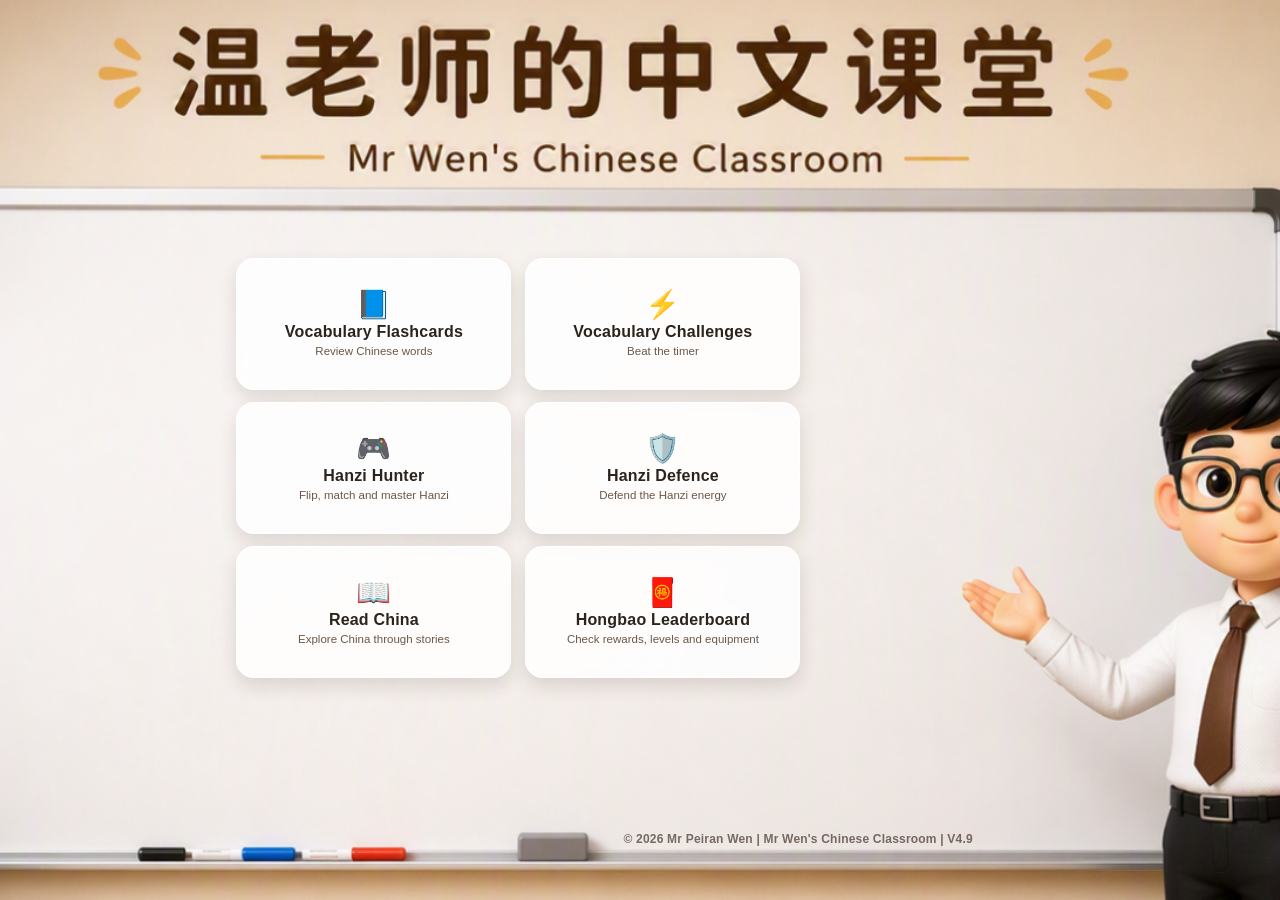
==== commit 290f865c: "update" ====
--- a/index.html
+++ b/index.html
@@ -39,7 +39,7 @@
 
       <a class="app-tile" href="hanzi-defence/index.html">
         <span class="app-icon">🛡️</span>
-        <span class="app-title">Hanzi Defence (BETA)</span>
+        <span class="app-title">Hanzi Defence</span>
         <span class="app-subtitle">Defend the Hanzi energy</span>
       </a>
 
